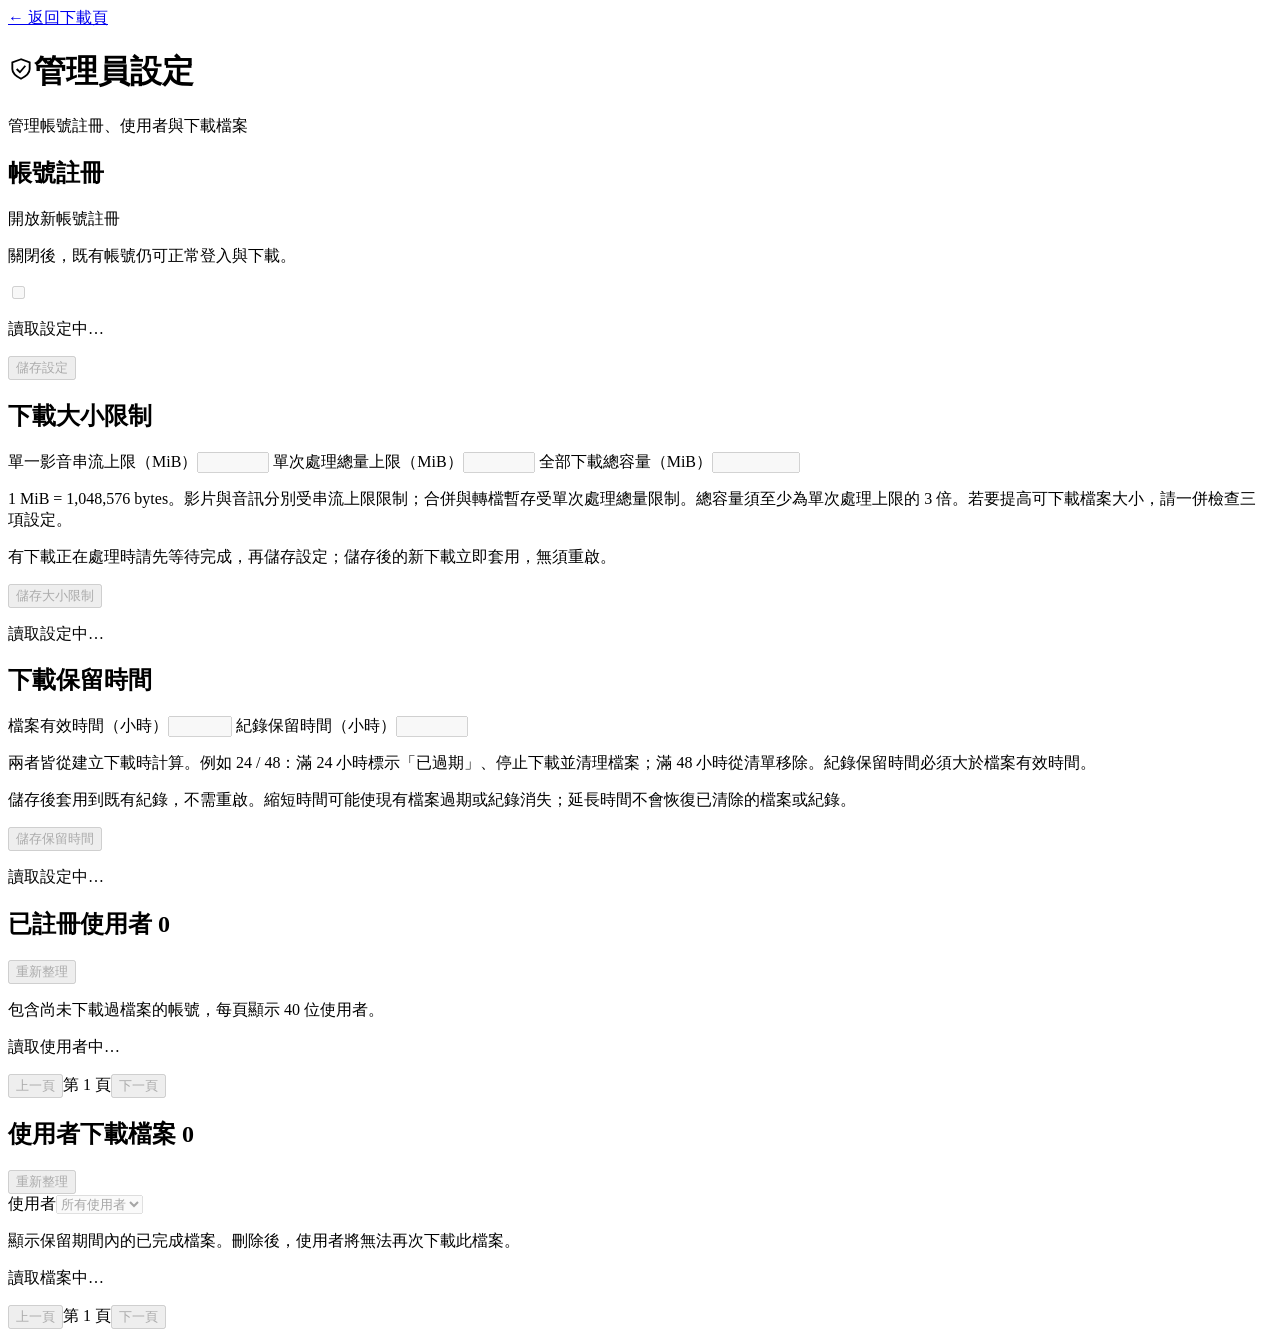
==== static/admin.html @ d08c310f "Initial commit" ====
<!doctype html>
<html lang="zh-Hant">
<head><meta charset="utf-8"><meta name="viewport" content="width=device-width,initial-scale=1"><meta name="theme-color" content="#f8f9fb"><title>管理員設定 — YouTube 影音下載</title><link rel="icon" href="data:image/svg+xml,%3Csvg xmlns='http://www.w3.org/2000/svg' viewBox='0 0 40 40'%3E%3Crect width='40' height='40' rx='10' fill='%235142e5'/%3E%3Cpath d='M20 9v17m-7-7 7 7 7-7M11 31h18' stroke='white' stroke-width='3' fill='none'/%3E%3C/svg%3E"><link rel="stylesheet" href="/app.css"><script src="/admin.js" defer></script></head>
<body><div class="page">
<header class="page-header"><div><a class="back-link" href="/">← 返回下載頁</a><h1 class="admin-heading"><svg class="admin-icon" xmlns="http://www.w3.org/2000/svg" viewBox="0 0 24 24" width="26" height="26" fill="none" stroke="currentColor" stroke-width="1.7" aria-hidden="true" focusable="false"><path d="M12 3 4 6v6c0 4 4 7 8 9 4-2 8-5 8-9V6z"/><path d="m8 12 3 3 5-6"/></svg>管理員設定</h1><p>管理帳號註冊、使用者與下載檔案</p></div></header>
<main><section class="card" aria-labelledby="registration-title"><h2 id="registration-title">帳號註冊</h2>
<form id="admin-form"><div class="setting-row"><div><label for="registration-open">開放新帳號註冊</label><p class="input-footnote">關閉後，既有帳號仍可正常登入與下載。</p></div><input type="checkbox" role="switch" id="registration-open" disabled></div><p id="registration-status" class="input-footnote" role="status">讀取設定中…</p><div class="setting-actions"><button type="submit" id="save-settings" class="button primary" disabled>儲存設定</button></div></form>
<p id="admin-message" class="input-footnote" role="status" hidden></p><p id="admin-error" class="error-text" role="alert" hidden></p>
</section>
<section class="card library" aria-labelledby="limits-title">
<h2 id="limits-title">下載大小限制</h2>
<form id="limits-form"><div class="limits-grid">
<label>單一影音串流上限（MiB）<input id="limit-stream" type="number" min="1" max="10240" step="1" required disabled></label>
<label>單次處理總量上限（MiB）<input id="limit-job" type="number" min="1" max="32768" step="1" required disabled></label>
<label>全部下載總容量（MiB）<input id="limit-storage" type="number" min="1" max="1048576" step="1" required disabled></label>
</div><p class="input-footnote">1 MiB = 1,048,576 bytes。影片與音訊分別受串流上限限制；合併與轉檔暫存受單次處理總量限制。總容量須至少為單次處理上限的 3 倍。若要提高可下載檔案大小，請一併檢查三項設定。</p>
<p class="input-footnote">有下載正在處理時請先等待完成，再儲存設定；儲存後的新下載立即套用，無須重啟。</p>
<div class="setting-actions"><button id="save-limits" class="button primary" type="submit" disabled>儲存大小限制</button></div></form>
<p id="limits-status" class="input-footnote" role="status">讀取設定中…</p><p id="limits-error" class="error-text" role="alert" hidden></p>
</section>
<section class="card library" aria-labelledby="retention-title">
<h2 id="retention-title">下載保留時間</h2>
<form id="retention-form"><div class="limits-grid">
<label>檔案有效時間（小時）<input id="retention-file-hours" type="number" min="1" max="8760" step="1" required disabled></label>
<label>紀錄保留時間（小時）<input id="retention-history-hours" type="number" min="2" max="17520" step="1" required disabled></label>
</div><p class="input-footnote">兩者皆從建立下載時計算。例如 24 / 48：滿 24 小時標示「已過期」、停止下載並清理檔案；滿 48 小時從清單移除。紀錄保留時間必須大於檔案有效時間。</p>
<p class="input-footnote">儲存後套用到既有紀錄，不需重啟。縮短時間可能使現有檔案過期或紀錄消失；延長時間不會恢復已清除的檔案或紀錄。</p>
<div class="setting-actions"><button id="save-retention" class="button primary" type="submit" disabled>儲存保留時間</button></div></form>
<p id="retention-status" class="input-footnote" role="status">讀取設定中…</p><p id="retention-error" class="error-text" role="alert" hidden></p>
</section>
<section class="card library" aria-labelledby="users-title">
<div class="section-top"><h2 id="users-title">已註冊使用者 <span id="users-count" class="count">0</span></h2><button class="button small" id="refresh-users" disabled>重新整理</button></div>
<p class="input-footnote">包含尚未下載過檔案的帳號，每頁顯示 40 位使用者。</p>
<p id="users-error" class="error-text" role="alert" hidden></p><p id="users-status" class="input-footnote" role="status">讀取使用者中…</p>
<div id="admin-users"></div><div class="file-pagination"><button id="previous-users" class="button small" disabled>上一頁</button><span id="users-page" class="input-footnote">第 1 頁</span><button id="next-users" class="button small" disabled>下一頁</button></div>
</section>
<section class="card library" aria-labelledby="files-title">
<div class="section-top"><h2 id="files-title">使用者下載檔案 <span id="files-count" class="count">0</span></h2><button class="button small" id="refresh-files" disabled>重新整理</button></div>
<label for="file-user">使用者<select id="file-user" disabled><option value="">所有使用者</option></select></label>
<p class="input-footnote">顯示保留期間內的已完成檔案。刪除後，使用者將無法再次下載此檔案。</p>
<p id="files-error" class="error-text" role="alert" hidden></p><p id="files-status" class="input-footnote" role="status">讀取檔案中…</p>
<div id="admin-files"></div><div class="file-pagination"><button id="previous-page" class="button small" disabled>上一頁</button><span id="file-page" class="input-footnote">第 1 頁</span><button id="next-page" class="button small" disabled>下一頁</button></div>
</section></main></div>
<dialog id="delete-dialog" aria-labelledby="delete-title"><h2 id="delete-title">刪除下載檔案</h2><p id="delete-detail" class="dialog-sub"></p><p class="muted">檔案將從伺服器移除，這個操作無法復原。使用者的下載紀錄會顯示已刪除。</p><p id="delete-error" class="error-text" role="alert" hidden></p><div class="file-actions"><button id="cancel-delete" class="button">取消</button><button id="confirm-delete" class="button danger">確認刪除</button></div></dialog>
</body></html>
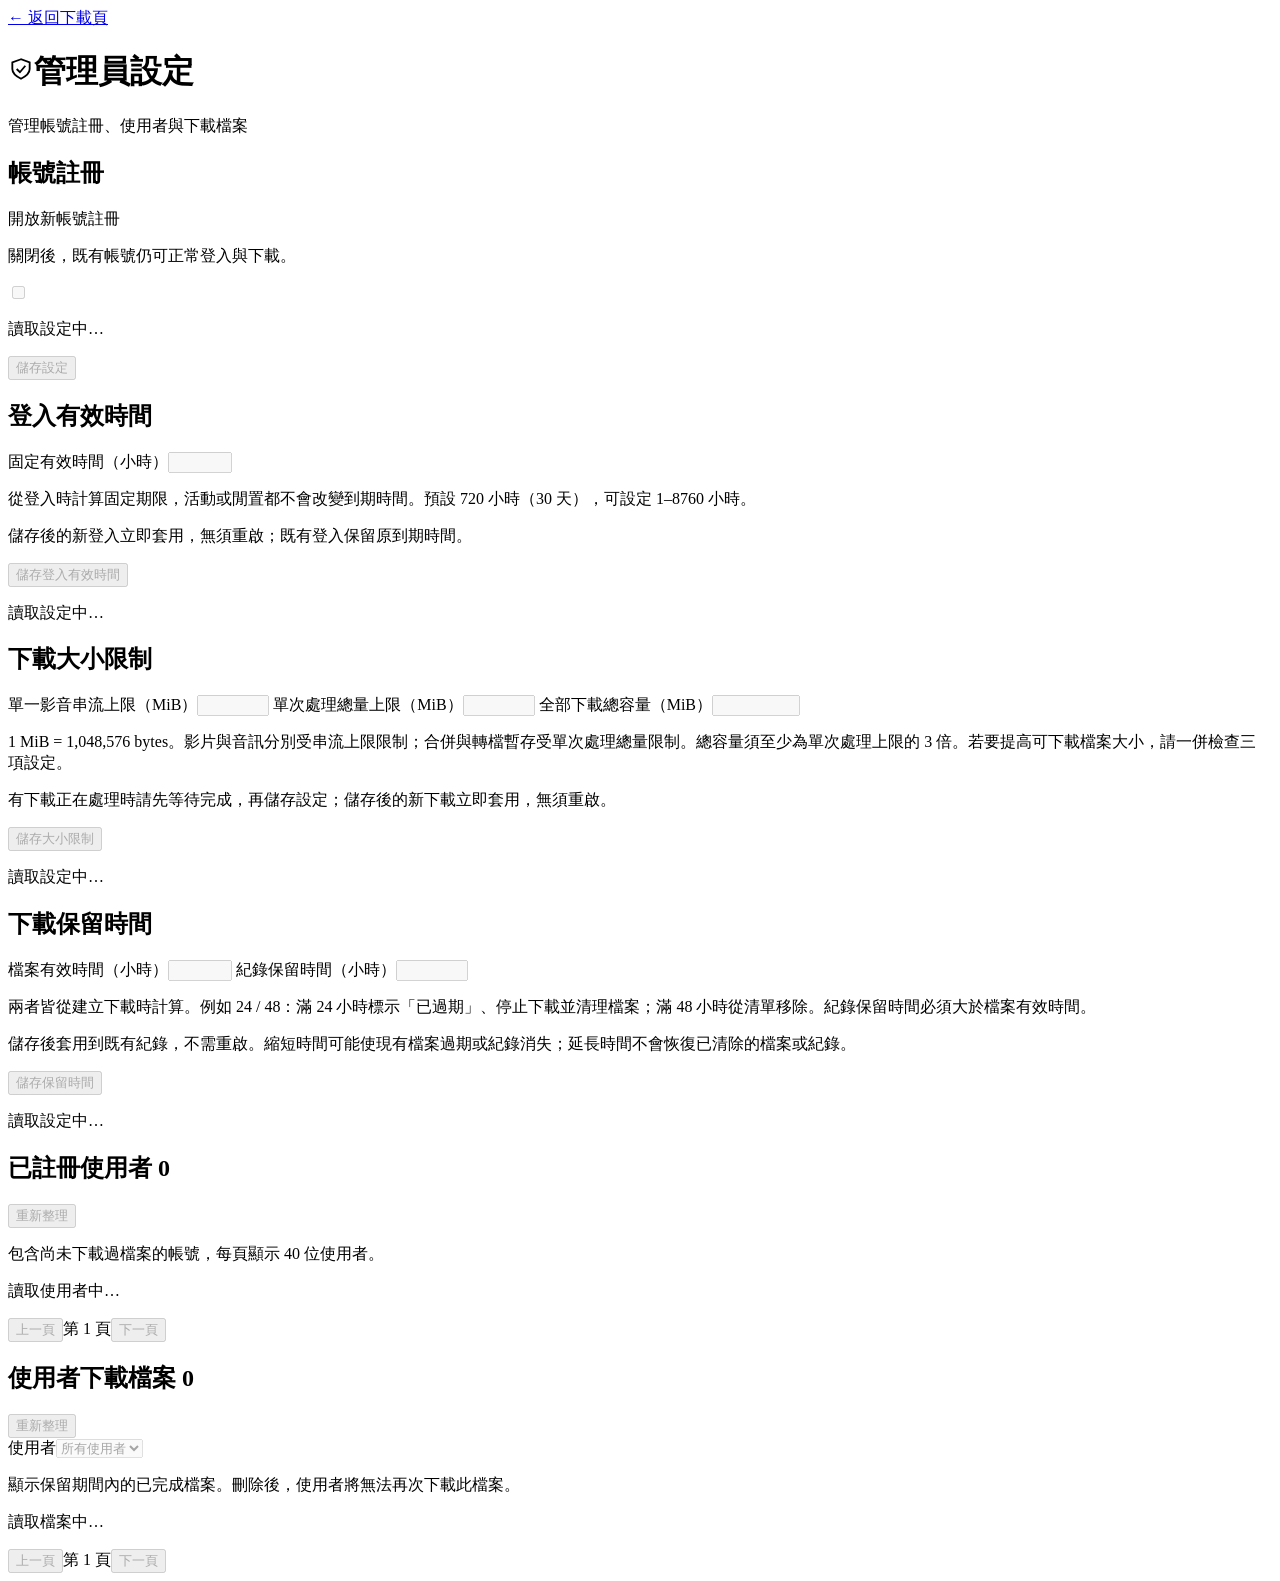
==== commit d0f387b3: "Adjust the session time to be editable" ====
--- a/static/admin.html
+++ b/static/admin.html
@@ -6,6 +6,14 @@
 <main><section class="card" aria-labelledby="registration-title"><h2 id="registration-title">帳號註冊</h2>
 <form id="admin-form"><div class="setting-row"><div><label for="registration-open">開放新帳號註冊</label><p class="input-footnote">關閉後，既有帳號仍可正常登入與下載。</p></div><input type="checkbox" role="switch" id="registration-open" disabled></div><p id="registration-status" class="input-footnote" role="status">讀取設定中…</p><div class="setting-actions"><button type="submit" id="save-settings" class="button primary" disabled>儲存設定</button></div></form>
 <p id="admin-message" class="input-footnote" role="status" hidden></p><p id="admin-error" class="error-text" role="alert" hidden></p>
+</section>
+<section class="card library" aria-labelledby="session-title">
+<h2 id="session-title">登入有效時間</h2>
+<form id="session-form"><label>固定有效時間（小時）<input id="session-hours" type="number" min="1" max="8760" step="1" required disabled></label>
+<p class="input-footnote">從登入時計算固定期限，活動或閒置都不會改變到期時間。預設 720 小時（30 天），可設定 1–8760 小時。</p>
+<p class="input-footnote">儲存後的新登入立即套用，無須重啟；既有登入保留原到期時間。</p>
+<div class="setting-actions"><button id="save-session" class="button primary" type="submit" disabled>儲存登入有效時間</button></div></form>
+<p id="session-status" class="input-footnote" role="status">讀取設定中…</p><p id="session-error" class="error-text" role="alert" hidden></p>
 </section>
 <section class="card library" aria-labelledby="limits-title">
 <h2 id="limits-title">下載大小限制</h2>
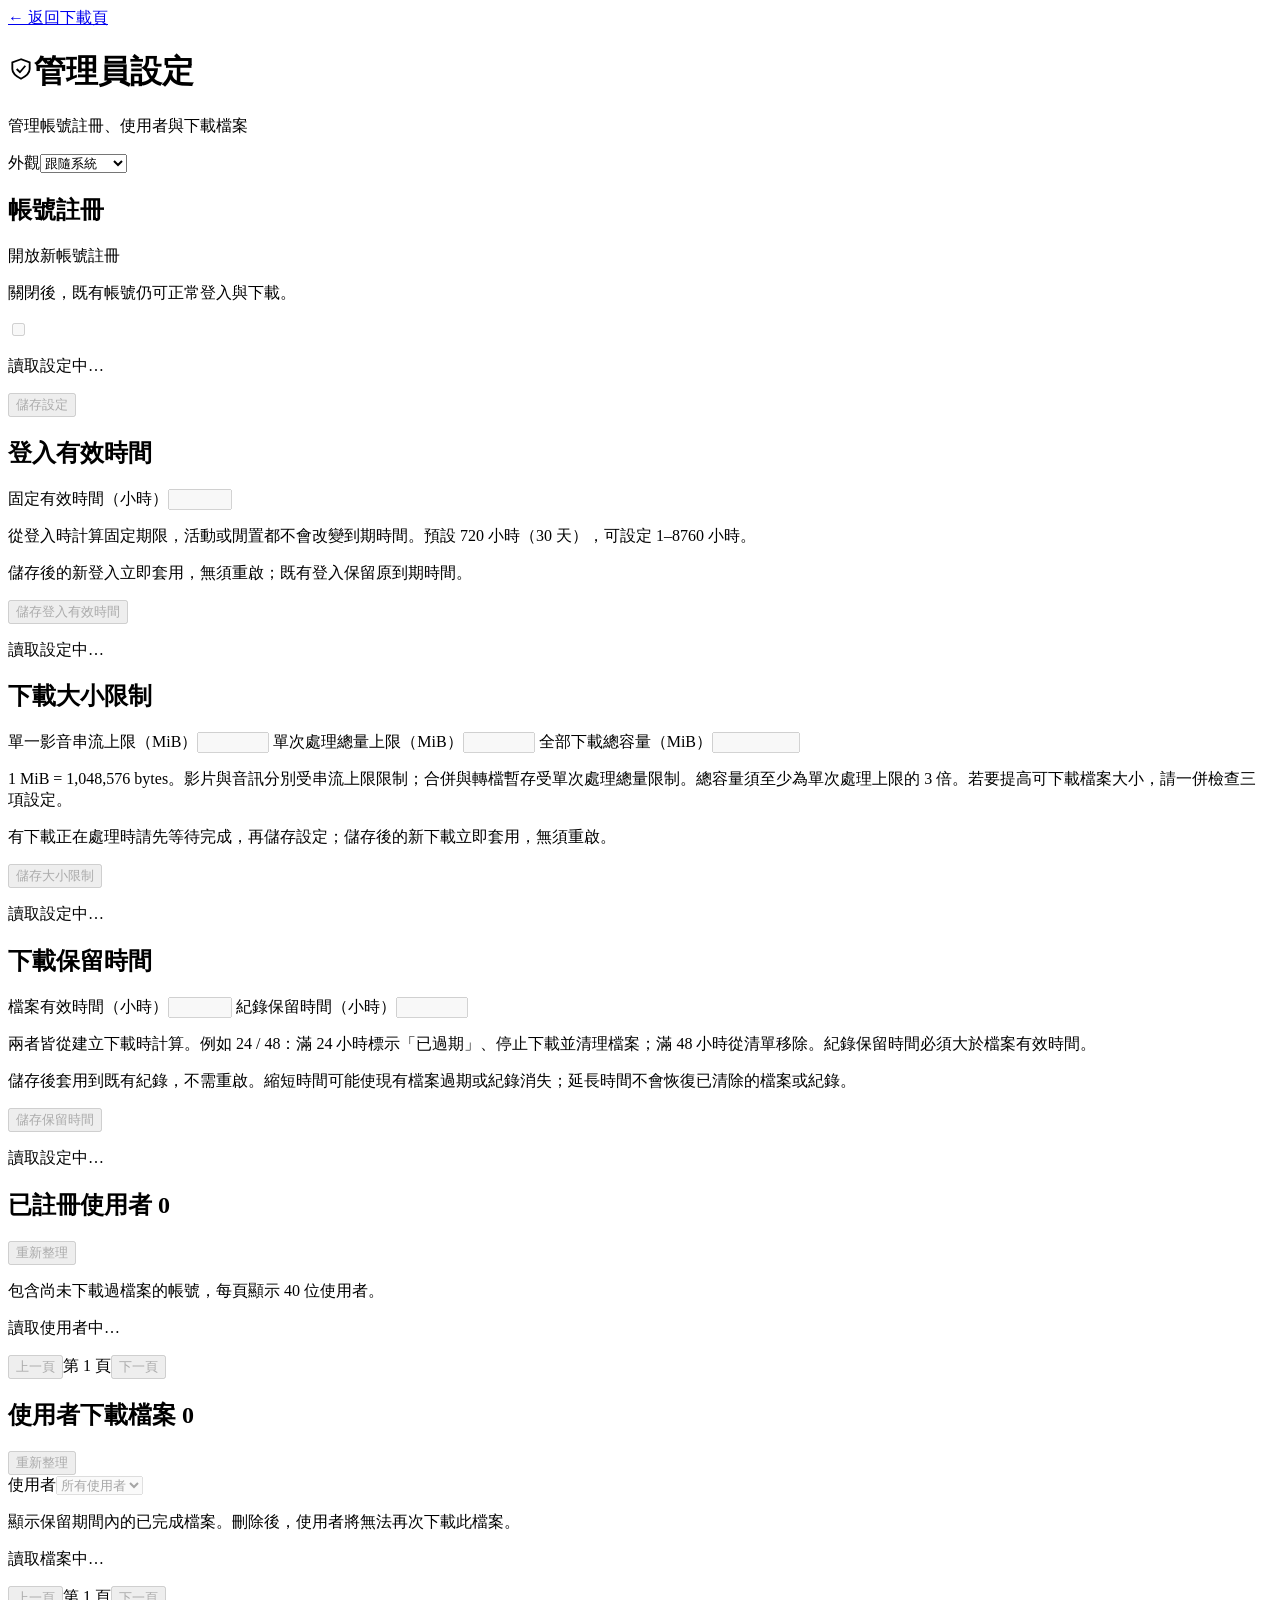
==== commit ac8f8ed0: "Added dark mode" ====
--- a/static/admin.html
+++ b/static/admin.html
@@ -1,8 +1,8 @@
 <!doctype html>
 <html lang="zh-Hant">
-<head><meta charset="utf-8"><meta name="viewport" content="width=device-width,initial-scale=1"><meta name="theme-color" content="#f8f9fb"><title>管理員設定 — YouTube 影音下載</title><link rel="icon" href="data:image/svg+xml,%3Csvg xmlns='http://www.w3.org/2000/svg' viewBox='0 0 40 40'%3E%3Crect width='40' height='40' rx='10' fill='%235142e5'/%3E%3Cpath d='M20 9v17m-7-7 7 7 7-7M11 31h18' stroke='white' stroke-width='3' fill='none'/%3E%3C/svg%3E"><link rel="stylesheet" href="/app.css"><script src="/admin.js" defer></script></head>
+<head><meta charset="utf-8"><meta name="viewport" content="width=device-width,initial-scale=1"><meta name="theme-color" content="#f8f9fb"><title>管理員設定 — YouTube 影音下載</title><link rel="icon" href="data:image/svg+xml,%3Csvg xmlns='http://www.w3.org/2000/svg' viewBox='0 0 40 40'%3E%3Crect width='40' height='40' rx='10' fill='%235142e5'/%3E%3Cpath d='M20 9v17m-7-7 7 7 7-7M11 31h18' stroke='white' stroke-width='3' fill='none'/%3E%3C/svg%3E"><script src="/theme.js"></script><link rel="stylesheet" href="/app.css"><script src="/admin.js" defer></script></head>
 <body><div class="page">
-<header class="page-header"><div><a class="back-link" href="/">← 返回下載頁</a><h1 class="admin-heading"><svg class="admin-icon" xmlns="http://www.w3.org/2000/svg" viewBox="0 0 24 24" width="26" height="26" fill="none" stroke="currentColor" stroke-width="1.7" aria-hidden="true" focusable="false"><path d="M12 3 4 6v6c0 4 4 7 8 9 4-2 8-5 8-9V6z"/><path d="m8 12 3 3 5-6"/></svg>管理員設定</h1><p>管理帳號註冊、使用者與下載檔案</p></div></header>
+<header class="page-header"><div><a class="back-link" href="/">← 返回下載頁</a><h1 class="admin-heading"><svg class="admin-icon" xmlns="http://www.w3.org/2000/svg" viewBox="0 0 24 24" width="26" height="26" fill="none" stroke="currentColor" stroke-width="1.7" aria-hidden="true" focusable="false"><path d="M12 3 4 6v6c0 4 4 7 8 9 4-2 8-5 8-9V6z"/><path d="m8 12 3 3 5-6"/></svg>管理員設定</h1><p>管理帳號註冊、使用者與下載檔案</p></div><div class="header-actions"><label class="theme-picker" for="theme-select"><span>外觀</span><select id="theme-select" aria-label="外觀主題"><option value="dark">深色（黑）</option><option value="light">淺色（白）</option><option value="system" selected>跟隨系統</option></select></label></div></header>
 <main><section class="card" aria-labelledby="registration-title"><h2 id="registration-title">帳號註冊</h2>
 <form id="admin-form"><div class="setting-row"><div><label for="registration-open">開放新帳號註冊</label><p class="input-footnote">關閉後，既有帳號仍可正常登入與下載。</p></div><input type="checkbox" role="switch" id="registration-open" disabled></div><p id="registration-status" class="input-footnote" role="status">讀取設定中…</p><div class="setting-actions"><button type="submit" id="save-settings" class="button primary" disabled>儲存設定</button></div></form>
 <p id="admin-message" class="input-footnote" role="status" hidden></p><p id="admin-error" class="error-text" role="alert" hidden></p>
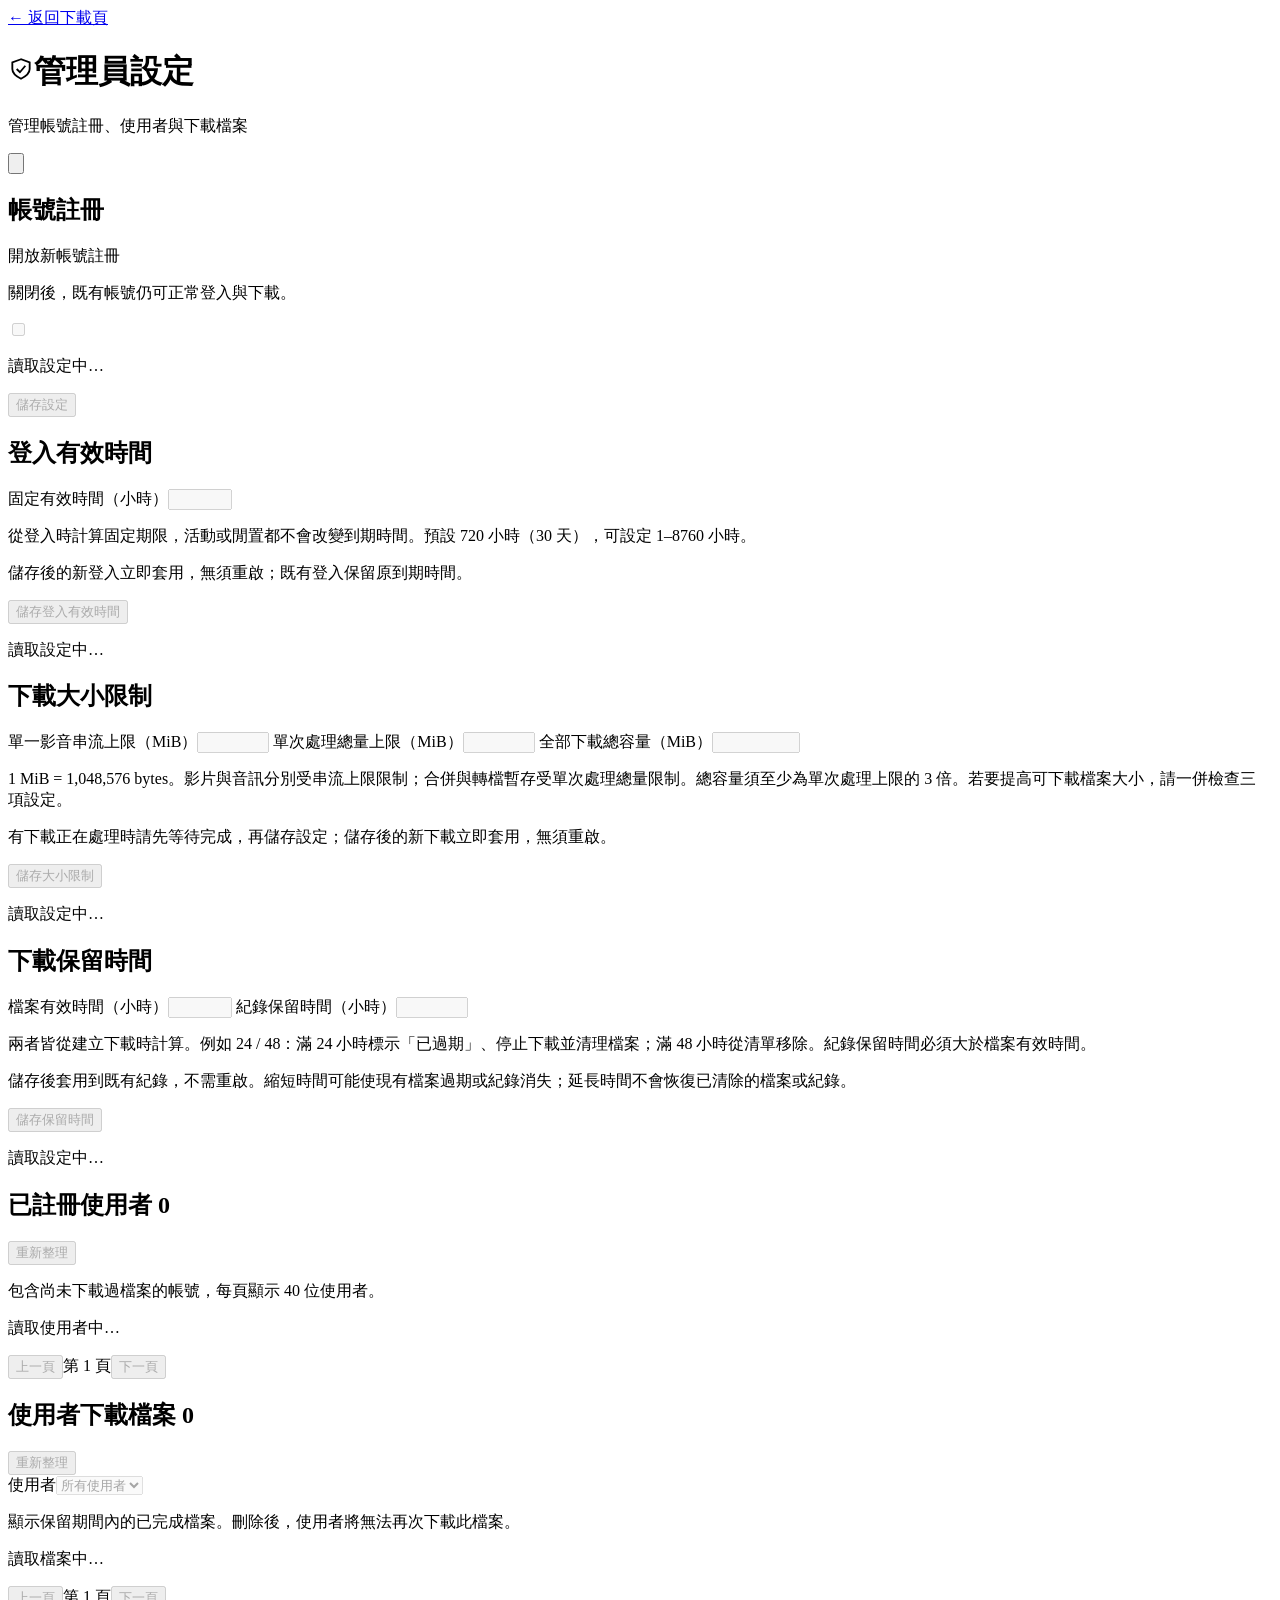
==== commit 4da3d7ea: "Modify a little things" ====
--- a/static/admin.html
+++ b/static/admin.html
@@ -2,7 +2,7 @@
 <html lang="zh-Hant">
 <head><meta charset="utf-8"><meta name="viewport" content="width=device-width,initial-scale=1"><meta name="theme-color" content="#f8f9fb"><title>管理員設定 — YouTube 影音下載</title><link rel="icon" href="data:image/svg+xml,%3Csvg xmlns='http://www.w3.org/2000/svg' viewBox='0 0 40 40'%3E%3Crect width='40' height='40' rx='10' fill='%235142e5'/%3E%3Cpath d='M20 9v17m-7-7 7 7 7-7M11 31h18' stroke='white' stroke-width='3' fill='none'/%3E%3C/svg%3E"><script src="/theme.js"></script><link rel="stylesheet" href="/app.css"><script src="/admin.js" defer></script></head>
 <body><div class="page">
-<header class="page-header"><div><a class="back-link" href="/">← 返回下載頁</a><h1 class="admin-heading"><svg class="admin-icon" xmlns="http://www.w3.org/2000/svg" viewBox="0 0 24 24" width="26" height="26" fill="none" stroke="currentColor" stroke-width="1.7" aria-hidden="true" focusable="false"><path d="M12 3 4 6v6c0 4 4 7 8 9 4-2 8-5 8-9V6z"/><path d="m8 12 3 3 5-6"/></svg>管理員設定</h1><p>管理帳號註冊、使用者與下載檔案</p></div><div class="header-actions"><label class="theme-picker" for="theme-select"><span>外觀</span><select id="theme-select" aria-label="外觀主題"><option value="dark">深色（黑）</option><option value="light">淺色（白）</option><option value="system" selected>跟隨系統</option></select></label></div></header>
+<header class="page-header"><div><a class="back-link" href="/">← 返回下載頁</a><h1 class="admin-heading"><svg class="admin-icon" xmlns="http://www.w3.org/2000/svg" viewBox="0 0 24 24" width="26" height="26" fill="none" stroke="currentColor" stroke-width="1.7" aria-hidden="true" focusable="false"><path d="M12 3 4 6v6c0 4 4 7 8 9 4-2 8-5 8-9V6z"/><path d="m8 12 3 3 5-6"/></svg>管理員設定</h1><p>管理帳號註冊、使用者與下載檔案</p></div><div class="header-actions"><button id="theme-toggle" class="button theme-toggle" type="button" data-mode="system" aria-label="切換外觀主題" title="切換外觀主題"><svg data-theme-icon="light" viewBox="0 0 24 24" aria-hidden="true" focusable="false"><circle cx="12" cy="12" r="4"/><path d="M12 2v2m0 16v2M2 12h2m16 0h2M5 5l1.5 1.5m11 11L19 19M5 19l1.5-1.5m11-11L19 5"/></svg><svg data-theme-icon="dark" viewBox="0 0 24 24" aria-hidden="true" focusable="false"><path d="M20.5 13.2A8.7 8.7 0 0 1 10.8 3.5a8.7 8.7 0 1 0 9.7 9.7Z"/></svg><svg data-theme-icon="system" viewBox="0 0 24 24" aria-hidden="true" focusable="false"><rect x="3" y="4" width="18" height="13" rx="2"/><path d="M8 21h8m-4-4v4"/></svg></button></div></header>
 <main><section class="card" aria-labelledby="registration-title"><h2 id="registration-title">帳號註冊</h2>
 <form id="admin-form"><div class="setting-row"><div><label for="registration-open">開放新帳號註冊</label><p class="input-footnote">關閉後，既有帳號仍可正常登入與下載。</p></div><input type="checkbox" role="switch" id="registration-open" disabled></div><p id="registration-status" class="input-footnote" role="status">讀取設定中…</p><div class="setting-actions"><button type="submit" id="save-settings" class="button primary" disabled>儲存設定</button></div></form>
 <p id="admin-message" class="input-footnote" role="status" hidden></p><p id="admin-error" class="error-text" role="alert" hidden></p>
